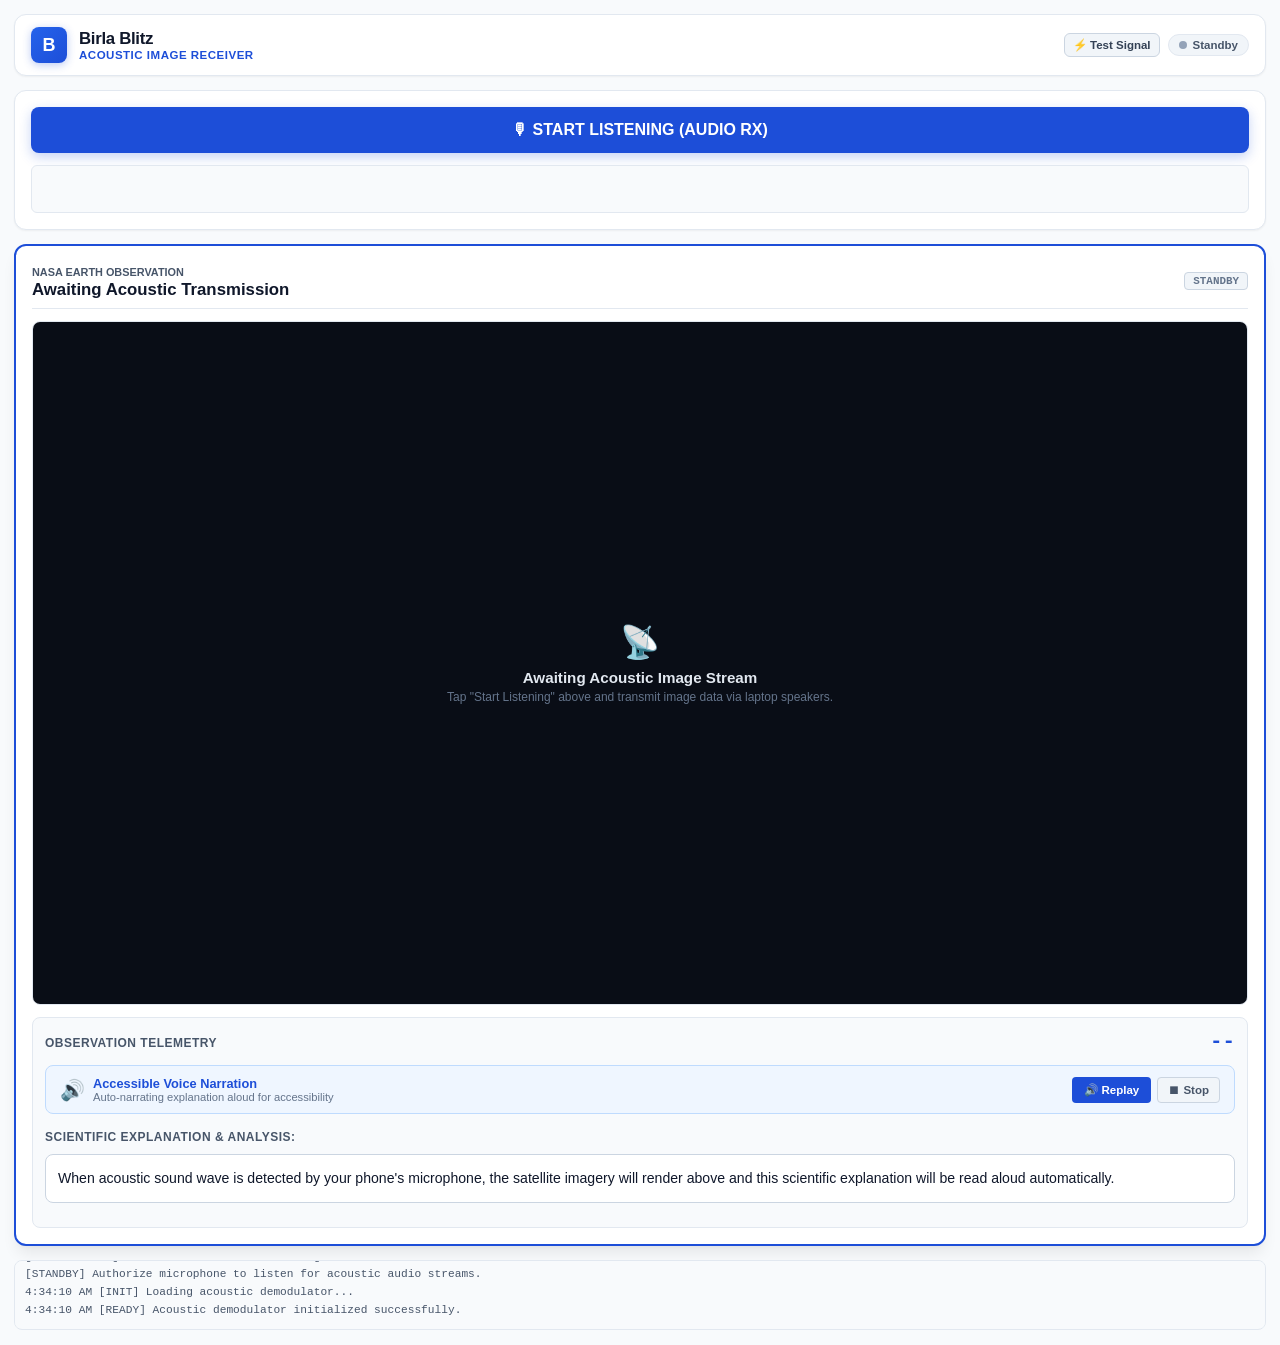
==== phone.html @ adae512b "feat(receiver): build mobile receiver PWA with service worker and offline caching" ====
<!DOCTYPE html>
<html lang="en">
<head>
  <meta charset="UTF-8">
  <meta name="viewport" content="width=device-width, initial-scale=1.0, maximum-scale=1.0, user-scalable=no">
  <title>Birla Blitz - Acoustic Image Receiver</title>
  <meta name="description" content="Birla Blitz Real-Time Acoustic Image Receiver App.">
  
  <!-- PWA & Mobile App Meta Tags -->
  <link rel="manifest" href="manifest.json">
  <meta name="theme-color" content="#1d4ed8">
  <meta name="mobile-web-app-capable" content="yes">
  <meta name="apple-mobile-web-app-capable" content="yes">
  <meta name="apple-mobile-web-app-status-bar-style" content="default">
  <meta name="apple-mobile-web-app-title" content="Birla Blitz">
  <link rel="apple-touch-icon" href="assets/icon-192.png">
  <link rel="icon" type="image/png" href="assets/icon-192.png">

  <style>
    :root {
      --bg-page: #f8fafc;
      --bg-card: #ffffff;
      --bg-input: #f1f5f9;
      --border-color: #e2e8f0;
      --border-focus: #3b82f6;
      --primary: #1d4ed8;
      --primary-hover: #1e40af;
      --success: #059669;
      --warning: #d97706;
      --danger: #dc2626;
      --text-main: #0f172a;
      --text-muted: #475569;
      --text-dim: #94a3b8;
      --font-sans: -apple-system, BlinkMacSystemFont, "Segoe UI", Roboto, Helvetica, Arial, sans-serif;
      --font-mono: "SF Mono", "Fira Code", Consolas, Menlo, monospace;
      --shadow-sm: 0 1px 2px 0 rgba(0, 0, 0, 0.05);
      --shadow-md: 0 4px 6px -1px rgba(0, 0, 0, 0.08), 0 2px 4px -2px rgba(0, 0, 0, 0.05);
      --shadow-lg: 0 10px 15px -3px rgba(0, 0, 0, 0.08), 0 4px 6px -4px rgba(0, 0, 0, 0.04);
    }

    * { box-sizing: border-box; margin: 0; padding: 0; -webkit-tap-highlight-color: transparent; }

    body {
      background-color: var(--bg-page);
      color: var(--text-main);
      font-family: var(--font-sans);
      min-height: 100vh;
      display: flex;
      flex-direction: column;
      padding: 14px;
      gap: 14px;
      overflow-x: hidden;
      -webkit-font-smoothing: antialiased;
    }

    /* Top App Header */
    .app-header {
      background: var(--bg-card);
      border: 1px solid var(--border-color);
      border-radius: 12px;
      padding: 12px 16px;
      display: flex;
      align-items: center;
      justify-content: space-between;
      box-shadow: var(--shadow-sm);
    }

    .brand-group {
      display: flex;
      align-items: center;
      gap: 12px;
    }

    .app-icon {
      width: 36px;
      height: 36px;
      background: linear-gradient(135deg, #2563eb, #1d4ed8);
      border-radius: 8px;
      display: flex;
      align-items: center;
      justify-content: center;
      color: #fff;
      font-weight: 900;
      font-size: 18px;
      box-shadow: 0 2px 8px rgba(29, 78, 216, 0.3);
      flex-shrink: 0;
    }

    .header-titles h1 {
      font-size: 1.05rem;
      font-weight: 800;
      color: var(--text-main);
      letter-spacing: -0.3px;
    }

    .header-titles .sub {
      font-size: 0.72rem;
      color: var(--primary);
      font-weight: 600;
      text-transform: uppercase;
      letter-spacing: 0.5px;
    }

    .header-right {
      display: flex;
      align-items: center;
      gap: 8px;
    }

    .status-pill {
      display: flex;
      align-items: center;
      gap: 6px;
      font-size: 0.72rem;
      font-weight: 600;
      padding: 4px 10px;
      border-radius: 20px;
      background: #f1f5f9;
      color: var(--text-muted);
      border: 1px solid var(--border-color);
    }

    .status-dot {
      width: 8px;
      height: 8px;
      border-radius: 50%;
      background: #94a3b8;
    }

    .status-dot.active {
      background: var(--success);
      box-shadow: 0 0 8px var(--success);
      animation: pulse-dot 1.5s infinite;
    }

    @keyframes pulse-dot {
      0% { opacity: 1; transform: scale(1); }
      50% { opacity: 0.5; transform: scale(0.85); }
      100% { opacity: 1; transform: scale(1); }
    }

    .btn-install {
      display: none;
      background: var(--primary);
      color: #fff;
      border: none;
      border-radius: 6px;
      padding: 5px 10px;
      font-size: 0.75rem;
      font-weight: 700;
      cursor: pointer;
    }

    /* Insecure Context (HTTP) Warning Banner */
    .https-banner {
      display: none;
      background: #fef2f2;
      border: 1px solid #fecaca;
      border-radius: 10px;
      padding: 12px 14px;
      color: #991b1b;
      font-size: 0.8rem;
      line-height: 1.45;
    }

    .https-banner a {
      display: inline-block;
      margin-top: 8px;
      background: #dc2626;
      color: #ffffff;
      font-weight: 700;
      padding: 6px 14px;
      border-radius: 6px;
      text-decoration: none;
      font-size: 0.8rem;
    }

    /* Listening Controller Card */
    .card {
      background: var(--bg-card);
      border: 1px solid var(--border-color);
      border-radius: 12px;
      padding: 16px;
      display: flex;
      flex-direction: column;
      gap: 12px;
      box-shadow: var(--shadow-sm);
    }

    .btn-rx {
      background: var(--primary);
      color: #ffffff;
      border: none;
      border-radius: 8px;
      padding: 14px 18px;
      font-size: 1rem;
      font-weight: 700;
      cursor: pointer;
      display: flex;
      align-items: center;
      justify-content: center;
      gap: 10px;
      box-shadow: 0 4px 12px rgba(29, 78, 216, 0.25);
      transition: all 0.2s ease;
    }

    .btn-rx:active {
      transform: scale(0.98);
    }

    .btn-rx.listening {
      background: var(--success);
      box-shadow: 0 4px 16px rgba(5, 150, 105, 0.35);
    }

    /* Waveform Oscilloscope */
    .waveform-wrapper {
      height: 48px;
      background: #f8fafc;
      border: 1px solid var(--border-color);
      border-radius: 6px;
      overflow: hidden;
    }

    canvas#micCanvas {
      width: 100%;
      height: 100%;
      display: block;
    }

    /* Dedicated Rx Data Display (Exact Received Message) */
    .rx-header {
      display: flex;
      align-items: center;
      justify-content: space-between;
    }

    .rx-label {
      font-size: 0.82rem;
      font-weight: 700;
      color: var(--text-main);
      display: flex;
      align-items: center;
      gap: 6px;
    }

    .rx-time-badge {
      font-family: var(--font-mono);
      font-size: 0.7rem;
      color: var(--text-muted);
      background: #f1f5f9;
      padding: 2px 8px;
      border-radius: 4px;
    }

    .rx-text-box {
      background: #f8fafc;
      border: 1px solid var(--border-color);
      border-radius: 8px;
      padding: 14px;
      min-height: 85px;
      display: flex;
      flex-direction: column;
      justify-content: center;
    }

    .rx-text-content {
      font-family: var(--font-mono);
      font-size: 1.05rem;
      font-weight: 700;
      color: #0f172a;
      word-break: break-word;
      line-height: 1.5;
      white-space: pre-wrap;
    }

    .rx-placeholder {
      font-size: 0.82rem;
      color: var(--text-dim);
      font-style: italic;
      line-height: 1.4;
    }

    .rx-footer {
      display: flex;
      align-items: center;
      justify-content: space-between;
      font-size: 0.72rem;
      color: var(--text-muted);
    }

    .btn-action-small {
      background: #ffffff;
      border: 1px solid var(--border-color);
      color: var(--text-main);
      border-radius: 4px;
      padding: 4px 10px;
      font-size: 0.72rem;
      font-weight: 600;
      cursor: pointer;
    }

    .btn-action-small:hover {
      background: #f1f5f9;
    }

    /* Secret Retracted Visual Telemetry Vault */
    .retracted-vault {
      background: #ffffff;
      border: 2px solid var(--primary);
      border-radius: 12px;
      padding: 16px;
      display: flex;
      flex-direction: column;
      gap: 12px;
      box-shadow: var(--shadow-lg);
      animation: slide-up 0.35s ease-out;
    }

    @keyframes slide-up {
      from { opacity: 0; transform: translateY(12px); }
      to { opacity: 1; transform: translateY(0); }
    }

    .vault-header {
      display: flex;
      align-items: center;
      justify-content: space-between;
      border-bottom: 1px solid var(--border-color);
      padding-bottom: 8px;
    }

    .vault-tag {
      font-family: var(--font-mono);
      font-size: 0.68rem;
      background: #ecfdf5;
      color: #047857;
      border: 1px solid #a7f3d0;
      padding: 2px 8px;
      border-radius: 4px;
      font-weight: 700;
    }

    .imagery-screen {
      position: relative;
      width: 100%;
      aspect-ratio: 16 / 9;
      background: #000000;
      border-radius: 8px;
      overflow: hidden;
      border: 1px solid var(--border-color);
    }

    .imagery-screen img {
      width: 100%;
      height: 100%;
      object-fit: cover;
      display: block;
    }

    .vault-scrubber-row {
      display: flex;
      align-items: center;
      gap: 8px;
      background: #f8fafc;
      padding: 6px 10px;
      border-radius: 6px;
      border: 1px solid var(--border-color);
    }

    .btn-step {
      background: #ffffff;
      border: 1px solid var(--border-color);
      color: var(--text-main);
      border-radius: 4px;
      padding: 4px 10px;
      font-size: 0.72rem;
      font-weight: 600;
      cursor: pointer;
    }

    .vault-slider {
      flex: 1;
      accent-color: var(--primary);
      height: 5px;
    }

    .telemetry-card {
      background: #f8fafc;
      border: 1px solid var(--border-color);
      border-radius: 8px;
      padding: 12px;
      display: flex;
      flex-direction: column;
      gap: 4px;
    }

    .metric-row {
      display: flex;
      align-items: baseline;
      justify-content: space-between;
    }

    .metric-title {
      font-size: 0.75rem;
      color: var(--text-muted);
      text-transform: uppercase;
      font-weight: 700;
      letter-spacing: 0.5px;
    }

    .metric-val {
      font-size: 1.3rem;
      font-weight: 800;
      color: var(--primary);
      font-family: var(--font-mono);
    }

    .desc-text {
      font-size: 0.8rem;
      color: var(--text-main);
      line-height: 1.4;
      margin-top: 4px;
    }

    /* Terminal Console */
    .terminal {
      background: #f8fafc;
      border: 1px solid var(--border-color);
      border-radius: 8px;
      padding: 8px 10px;
      font-family: var(--font-mono);
      font-size: 0.7rem;
      color: var(--text-muted);
      height: 70px;
      overflow-y: auto;
      line-height: 1.4;
    }

    .terminal-line { margin-bottom: 2px; }
    .terminal-line.match { color: #047857; font-weight: 700; }
    .terminal-line.error { color: var(--danger); font-weight: 600; }
  </style>
</head>
<body>

  <!-- Top App Header -->
  <header class="app-header">
    <div class="brand-group">
      <div class="app-icon">B</div>
      <div class="header-titles">
        <h1>Birla Blitz</h1>
        <div class="sub">Acoustic Image Receiver</div>
      </div>
    </div>
    <div class="header-right">
      <button id="btnTestSimulate" type="button" style="background:#f1f5f9; border:1px solid #cbd5e1; color:#334155; border-radius:6px; padding:4px 8px; font-size:0.72rem; font-weight:700; cursor:pointer;" title="Simulate Acoustic Detection for Instant Testing">⚡ Test Signal</button>
      <div class="status-pill">
        <div id="rxStatusDot" class="status-dot"></div>
        <span id="rxStatusLabel">Standby</span>
      </div>
    </div>
  </header>

  <!-- Audio Listening & Waveform Controller -->
  <main class="card">
    <!-- Visual Microphone Error / Permission Banner -->
    <div id="micErrorBanner" style="display:none; background:#fef2f2; border:1px solid #fecaca; border-radius:8px; padding:10px 14px; color:#991b1b; font-size:0.82rem; line-height:1.45;">
      <strong style="display:block; margin-bottom:2px;">⚠️ Microphone Access Needed</strong>
      <span id="micErrorMessage">Please allow microphone access when prompted so the app can hear the acoustic transmission.</span>
    </div>

    <button id="btnToggleCapture" class="btn-rx" type="button">
      <span>🎙 START LISTENING (AUDIO RX)</span>
    </button>

    <div class="waveform-wrapper">
      <canvas id="micCanvas" width="400" height="48"></canvas>
    </div>
  </main>

  <!-- PRIMARY HERO PRESENTATION: Reconstructed Imagery & Spoken Science Narrative -->
  <section id="heroDisplay" class="retracted-vault" style="display: flex;">
    <div class="vault-header">
      <div>
        <span id="vaultCategory" style="font-size: 0.68rem; text-transform: uppercase; color: var(--text-muted); font-weight: 700;">NASA EARTH OBSERVATION</span>
        <h3 id="vaultTitle" style="font-size: 1.05rem; color: var(--text-main); font-weight: 800;">Awaiting Acoustic Transmission</h3>
      </div>
      <span class="vault-tag" id="vaultTag" style="background:#f1f5f9; color:#64748b; border-color:#cbd5e1;">STANDBY</span>
    </div>

    <!-- Visual Satellite Frame Screen -->
    <div class="imagery-screen" id="imageryScreen">
      <!-- Standby Screen -->
      <div id="standbyScreen" style="width:100%; height:100%; display:flex; flex-direction:column; align-items:center; justify-content:center; background:#090d16; color:#94a3b8; padding:20px; text-align:center;">
        <div style="font-size:2rem; margin-bottom:8px;">📡</div>
        <div style="font-size:0.95rem; font-weight:700; color:#e2e8f0; margin-bottom:4px;">Awaiting Acoustic Image Stream</div>
        <div style="font-size:0.75rem; color:#64748b;">Tap "Start Listening" above and transmit image data via laptop speakers.</div>
      </div>
      <!-- Reconstructed Satellite Image -->
      <img id="vaultImage" src="" alt="Reconstructed Satellite Imagery" style="display:none; width:100%; height:100%; object-fit:cover;">
      <div style="display:none; position: absolute; bottom: 6px; right: 8px; background: rgba(0,0,0,0.75); font-family: var(--font-mono); font-size: 0.68rem; padding: 2px 8px; border-radius: 4px; color: #ffffff;" id="vaultFrameLabel">
        Frame 1
      </div>
    </div>

    <!-- Frame Timeline Scrubber (Exploration) -->
    <div class="vault-scrubber-row" id="scrubberRow" style="display:none;">
      <button id="btnFramePrev" class="btn-step" type="button">◀ Prev</button>
      <input type="range" id="vaultScrubber" class="vault-slider" min="0" max="7" value="0" step="1">
      <button id="btnFrameNext" class="btn-step" type="button">Next ▶</button>
    </div>

    <!-- Telemetry Information & Scientific Narrative Card -->
    <div class="telemetry-card">
      <div class="metric-row">
        <span class="metric-title" id="vaultMetricName">Observation Telemetry</span>
        <span class="metric-val" id="vaultMetricVal">--</span>
      </div>

      <!-- Spoken Accessibility Voice Controls -->
      <div id="narrationBox" style="display:flex; align-items:center; justify-content:space-between; background:#eff6ff; border:1px solid #bfdbfe; border-radius:8px; padding:10px 14px; margin-top:8px;">
        <div style="display:flex; align-items:center; gap:8px;">
          <span id="speakerIcon" style="font-size:1.25rem;">🔊</span>
          <div>
            <div id="narrationStatus" style="font-size:0.8rem; font-weight:700; color:#1d4ed8;">Accessible Voice Narration</div>
            <div style="font-size:0.7rem; color:#64748b;">Auto-narrating explanation aloud for accessibility</div>
          </div>
        </div>
        <div style="display:flex; gap:6px;">
          <button id="btnPlayPhoneAudio" type="button" class="btn-step" style="background:#1d4ed8; color:#fff; font-weight:700; padding:6px 12px; border:none; cursor:pointer;">🔊 Replay</button>
          <button id="btnStopPhoneAudio" type="button" class="btn-step" style="background:#f1f5f9; color:#475569; padding:6px 10px; border:1px solid #cbd5e1; cursor:pointer;">⏹ Stop</button>
        </div>
      </div>

      <div style="font-size:0.75rem; font-weight:700; color:#475569; text-transform:uppercase; margin-top:12px; letter-spacing:0.5px;">
        Scientific Explanation & Analysis:
      </div>
      <p class="desc-text" id="vaultNarrative" style="font-size:0.88rem; line-height:1.6; color:#0f172a; background:#ffffff; padding:12px; border-radius:8px; border:1px solid #cbd5e1; margin-top:6px; font-weight:500;">
        When acoustic sound wave is detected by your phone's microphone, the satellite imagery will render above and this scientific explanation will be read aloud automatically.
      </p>

      <div style="margin-top: 8px;">
        <a id="vaultSvsLink" href="#" target="_blank" rel="noopener noreferrer" style="font-size: 0.72rem; color: var(--primary); font-weight: 600; text-decoration: underline; display:none;">
          NASA SVS Catalog Source ↗
        </a>
      </div>
    </div>
  </section>

  <!-- Live Decryption Terminal Console -->
  <div id="terminalLog" class="terminal">
    <div class="terminal-line">[SYSTEM READY] Birla Blitz Sound to Text engine loaded.</div>
    <div class="terminal-line">[STANDBY] Authorize microphone to listen for acoustic audio streams.</div>
  </div>

  <!-- Scripts -->
  <script src="js/acoustic-modem.js"></script>
  <script src="js/datasets.js"></script>
  <script>
    // State
    let isCapturing = false;
    let audioContext = null;
    let mediaStream = null;
    let recorderNode = null;
    let analyserNode = null;
    let acousticModule = null;
    let acousticInstance = null;
    let acousticModulePromise = null;
    let currentUnlockedDataset = null;
    let currentFrameIdx = 0;
    let lastReceivedText = "";

    // DOM Refs
    const btnToggleCapture = document.getElementById("btnToggleCapture");
    const terminalLog = document.getElementById("terminalLog");
    const micCanvas = document.getElementById("micCanvas");
    const micCtx = micCanvas ? micCanvas.getContext("2d") : null;
    const rxStatusDot = document.getElementById("rxStatusDot");
    const rxStatusLabel = document.getElementById("rxStatusLabel");
    const micErrorBanner = document.getElementById("micErrorBanner");
    const micErrorMessage = document.getElementById("micErrorMessage");

    const vaultCategory = document.getElementById("vaultCategory");
    const vaultTitle = document.getElementById("vaultTitle");
    const vaultTag = document.getElementById("vaultTag");
    const vaultImage = document.getElementById("vaultImage");
    const vaultFrameLabel = document.getElementById("vaultFrameLabel");
    const vaultMetricName = document.getElementById("vaultMetricName");
    const vaultMetricVal = document.getElementById("vaultMetricVal");
    const vaultNarrative = document.getElementById("vaultNarrative");
    const vaultSvsLink = document.getElementById("vaultSvsLink");
    const vaultScrubber = document.getElementById("vaultScrubber");
    const btnFramePrev = document.getElementById("btnFramePrev");
    const btnFrameNext = document.getElementById("btnFrameNext");
    const btnPlayPhoneAudio = document.getElementById("btnPlayPhoneAudio");
    const btnStopPhoneAudio = document.getElementById("btnStopPhoneAudio");

    // Initialize core demodulator asynchronously
    if (typeof acoustic_factory !== "undefined") {
      logTerminal("[INIT] Loading acoustic demodulator...");
      acousticModulePromise = acoustic_factory().then(obj => {
        acousticModule = obj;
        logTerminal("[READY] Acoustic demodulator initialized successfully.");
        return obj;
      }).catch(err => {
        logTerminal("[ERROR] Engine init failure: " + err, false, true);
        return null;
      });
    }

    function logTerminal(msg, isMatch = false, isError = false) {
      if (!terminalLog) return;
      const line = document.createElement("div");
      line.className = `terminal-line ${isMatch ? 'match' : ''} ${isError ? 'error' : ''}`;
      line.textContent = `${new Date().toLocaleTimeString()} ${msg}`;
      terminalLog.appendChild(line);
      terminalLog.scrollTop = terminalLog.scrollHeight;
    }

    function showMicErrorBanner(msg) {
      if (micErrorBanner) {
        micErrorBanner.style.display = "block";
        if (micErrorMessage) micErrorMessage.textContent = msg;
      }
    }

    function hideMicErrorBanner() {
      if (micErrorBanner) {
        micErrorBanner.style.display = "none";
      }
    }

    // Callback when user grants native microphone permission via system dialog
    window.onNativeMicPermissionGranted = function() {
      logTerminal("[PERM] Native microphone permission granted by user.");
      hideMicErrorBanner();
      if (!isCapturing) {
        startCapture();
      }
    };

    function convertTypedArray(src, type) {
      const buffer = new ArrayBuffer(src.byteLength);
      new src.constructor(buffer).set(src);
      return new type(buffer);
    }

    // Start / Stop Microphone Capture
    if (btnToggleCapture) {
      btnToggleCapture.addEventListener("click", () => {
        if (!isCapturing) {
          startCapture();
        } else {
          stopCapture();
        }
      });
    }

    async function startCapture() {
      hideMicErrorBanner();
      if (btnToggleCapture) {
        btnToggleCapture.innerHTML = "<span>⏳ CONNECTING MICROPHONE...</span>";
      }

      try {
        // 1. Native Android Permission Check & Trigger
        if (window.AndroidTTS && typeof window.AndroidTTS.hasMicPermission === "function") {
          if (!window.AndroidTTS.hasMicPermission()) {
            logTerminal("[PERM] Requesting native microphone permission...");
            window.AndroidTTS.requestMicPermission();
            if (btnToggleCapture) {
              btnToggleCapture.innerHTML = "<span>🎙 TAP TO GRANT PERMISSION</span>";
            }
            return;
          }
        }

        // 2. Ensure Demodulator WebAssembly Engine is ready
        if (!acousticModule && acousticModulePromise) {
          if (btnToggleCapture) btnToggleCapture.innerHTML = "<span>⏳ LOADING ACOUSTIC ENGINE...</span>";
          acousticModule = await acousticModulePromise;
        }

        // 3. Resolve MediaDevices getUserMedia function
        let getUserMediaFn = null;
        if (navigator.mediaDevices && navigator.mediaDevices.getUserMedia) {
          getUserMediaFn = (c) => navigator.mediaDevices.getUserMedia(c);
        } else if (navigator.getUserMedia) {
          getUserMediaFn = (c) => new Promise((res, rej) => navigator.getUserMedia.call(navigator, c, res, rej));
        } else if (navigator.webkitGetUserMedia) {
          getUserMediaFn = (c) => new Promise((res, rej) => navigator.webkitGetUserMedia.call(navigator, c, res, rej));
        } else if (navigator.mozGetUserMedia) {
          getUserMediaFn = (c) => new Promise((res, rej) => navigator.mozGetUserMedia.call(navigator, c, res, rej));
        }

        if (!getUserMediaFn) {
          throw new Error("Microphone API not supported on this browser context.");
        }

        // 4. Web Audio Context
        const AudioCtx = window.AudioContext || window.webkitAudioContext;
        if (!AudioCtx) {
          throw new Error("Web Audio API not supported on this device.");
        }

        if (!audioContext) {
          try {
            audioContext = new AudioCtx({ sampleRate: 48000 });
          } catch (eRate) {
            console.warn("AudioContext 48kHz rejected, falling back to hardware default sampleRate:", eRate);
            audioContext = new AudioCtx();
          }
        }

        if (audioContext.state === "suspended") {
          await audioContext.resume();
        }

        const micSampleRate = audioContext.sampleRate || 48000;
        const TARGET_SAMPLE_RATE = 48000;

        // 5. Initialize acoustic instance calibrated to 48000 Hz with high acoustic sensitivity
        if (!acousticInstance && acousticModule) {
          const params = acousticModule.getDefaultParameters();
          params.sampleRate = TARGET_SAMPLE_RATE;
          params.sampleRateInp = TARGET_SAMPLE_RATE;
          params.sampleRateOut = TARGET_SAMPLE_RATE;
          params.soundMarkerThreshold = 1.5; // High sensitivity to pick up laptop chirps across the room
          acousticInstance = acousticModule.init(params);
          logTerminal(`[ENGINE] Acoustic receiver active (Mic: ${micSampleRate}Hz -> Stream: ${TARGET_SAMPLE_RATE}Hz).`);
        }

        // 6. Request Microphone Audio Stream with Graceful Constraint Fallback
        let stream;
        try {
          stream = await getUserMediaFn({
            audio: {
              echoCancellation: false,
              autoGainControl: false,
              noiseSuppression: false
            }
          });
        } catch (eConstraints) {
          console.warn("Strict audio constraints rejected, falling back to basic audio stream:", eConstraints);
          stream = await getUserMediaFn({ audio: true });
        }

        mediaStream = stream;
        const sourceNode = audioContext.createMediaStreamSource(stream);

        analyserNode = audioContext.createAnalyser();
        analyserNode.fftSize = 256;
        sourceNode.connect(analyserNode);

        const bufferSize = 1024;
        if (audioContext.createScriptProcessor) {
          recorderNode = audioContext.createScriptProcessor(bufferSize, 1, 1);
        } else {
          recorderNode = audioContext.createJavaScriptNode(bufferSize, 1, 1);
        }

        // Real-time audio resampling and streaming frame buffer
        let audioSampleBuffer = [];

        recorderNode.onaudioprocess = (e) => {
          if (!acousticModule || !acousticInstance) return;
          const inputData = e.inputBuffer.getChannelData(0);

          // Resample incoming audio samples to exactly 48000 Hz if hardware mic is at 44100 Hz
          if (micSampleRate === TARGET_SAMPLE_RATE) {
            for (let i = 0; i < inputData.length; i++) {
              audioSampleBuffer.push(inputData[i]);
            }
          } else {
            const ratio = TARGET_SAMPLE_RATE / micSampleRate;
            const outLen = Math.round(inputData.length * ratio);
            for (let j = 0; j < outLen; j++) {
              const origIdx = j / ratio;
              const i0 = Math.floor(origIdx);
              const i1 = Math.min(i0 + 1, inputData.length - 1);
              const frac = origIdx - i0;
              audioSampleBuffer.push(inputData[i0] * (1 - frac) + inputData[i1] * frac);
            }
          }

          // Feed in 1024-sample frames to the demodulator
          while (audioSampleBuffer.length >= 1024) {
            const chunk = new Float32Array(audioSampleBuffer.splice(0, 1024));
            const rawBytes = new Int8Array(chunk.buffer, chunk.byteOffset, chunk.byteLength);
            const res = acousticModule.decode(acousticInstance, rawBytes);

            if (res && res.length > 0) {
              const decodedText = new TextDecoder("utf-8").decode(res);
              handleDecodedPayload(decodedText);
            }
          }
        };

        // Mute playback of microphone input to prevent acoustic feedback ducking
        const silenceNode = audioContext.createGain();
        silenceNode.gain.value = 0.0;
        sourceNode.connect(recorderNode);
        recorderNode.connect(silenceNode);
        silenceNode.connect(audioContext.destination);

        // 7. Update UI to Active Listening State
        isCapturing = true;
        if (btnToggleCapture) {
          btnToggleCapture.classList.add("listening");
          btnToggleCapture.innerHTML = "<span>🛑 STOP LISTENING (ACTIVE)</span>";
        }
        if (rxStatusDot) rxStatusDot.classList.add("active");
        if (rxStatusLabel) rxStatusLabel.textContent = "Listening";
        logTerminal("[ACTIVE] Microphone capturing sound. Listening for audio stream...");

        drawMicSpectrum();

      } catch (err) {
        console.error("Mic error:", err);
        isCapturing = false;
        if (btnToggleCapture) {
          btnToggleCapture.classList.remove("listening");
          btnToggleCapture.innerHTML = "<span>🎙 START LISTENING (AUDIO RX)</span>";
        }
        if (rxStatusDot) rxStatusDot.classList.remove("active");
        if (rxStatusLabel) rxStatusLabel.textContent = "Error";
        
        const errorMsg = (err.name ? err.name + ": " : "") + (err.message || "Microphone access failed.");
        showMicErrorBanner("Microphone access failed: " + errorMsg + ". Please tap 'Allow' or check app permissions in phone Settings.");
        logTerminal("[MIC ERROR] " + errorMsg, false, true);

        if (window.AndroidTTS && typeof window.AndroidTTS.showToast === "function") {
          window.AndroidTTS.showToast("Microphone error: " + (err.message || err.name));
        }
      }
    }

    function stopCapture() {
      if (recorderNode) {
        try { recorderNode.disconnect(); } catch(e) {}
        recorderNode = null;
      }
      if (mediaStream) {
        try { mediaStream.getTracks().forEach(t => t.stop()); } catch(e) {}
        mediaStream = null;
      }
      isCapturing = false;
      if (btnToggleCapture) {
        btnToggleCapture.classList.remove("listening");
        btnToggleCapture.innerHTML = "<span>🎙 START LISTENING (AUDIO RX)</span>";
      }
      if (rxStatusDot) rxStatusDot.classList.remove("active");
      if (rxStatusLabel) rxStatusLabel.textContent = "Standby";
      logTerminal("[PAUSED] Audio capture stopped.");
    }

    function drawMicSpectrum() {
      if (!isCapturing || !analyserNode || !micCtx || !micCanvas) return;
      requestAnimationFrame(drawMicSpectrum);

      const bufferLength = analyserNode.frequencyBinCount;
      const dataArray = new Uint8Array(bufferLength);
      analyserNode.getByteTimeDomainData(dataArray);

      micCtx.fillStyle = "#f8fafc";
      micCtx.fillRect(0, 0, micCanvas.width, micCanvas.height);

      micCtx.lineWidth = 2.0;
      micCtx.strokeStyle = "#2563eb";
      micCtx.beginPath();

      const sliceWidth = micCanvas.width / bufferLength;
      let x = 0;
      for (let i = 0; i < bufferLength; i++) {
        const v = dataArray[i] / 128.0;
        const y = (v * micCanvas.height) / 2;
        if (i === 0) micCtx.moveTo(x, y);
        else micCtx.lineTo(x, y);
        x += sliceWidth;
      }
      micCtx.stroke();
    }

    // Process decoded acoustic image stream
    function handleDecodedPayload(text) {
      lastReceivedText = text;

      if (navigator.vibrate) navigator.vibrate([120, 60, 180]);

      if (rxStatusDot) rxStatusDot.classList.add("active");
      if (rxStatusLabel) rxStatusLabel.textContent = "Signal Decoded";

      logTerminal(`[ACOUSTIC RX] Demodulating high-frequency audio stream...`, false);

      const matchedDs = detectHiddenKeywords(text);
      if (matchedDs) {
        logTerminal(`[IMAGE RECONSTRUCTED] Rendered: ${matchedDs.title}`, true);
        triggerSecretRetraction(matchedDs);
      }
    }

    // Hidden keyword matching engine (completely invisible to UI)
    function detectHiddenKeywords(token) {
      const datasets = window.EARTH_DATASETS ? window.EARTH_DATASETS.datasets : [];
      if (!datasets || datasets.length === 0) return null;

      const upper = (token || "").toUpperCase().trim();

      if (upper.includes("HUMID") || upper.includes("Q2M") || upper.includes("5150") || upper.includes("MOISTURE") || upper.includes("VAPOR")) {
        return datasets.find(d => d.id === "geos-near-surface-humidity") || datasets[0];
      }
      if (upper.includes("RAIN") || upper.includes("PRECIP") || upper.includes("CLOUD") || upper.includes("5149") || upper.includes("FLOOD")) {
        return datasets.find(d => d.id === "geos-precipitation-clouds") || datasets[0];
      }
      if (upper.includes("WIND") || upper.includes("5148") || upper.includes("GALE") || upper.includes("KNOTS")) {
        return datasets.find(d => d.id === "near-surface-wind") || datasets[0];
      }
      if (upper.includes("TEMP") || upper.includes("5147") || upper.includes("3912") || upper.includes("SST") || upper.includes("WARMING") || upper.includes("GEOS")) {
        return datasets.find(d => d.id === "global-temperature") || datasets[0];
      }

      // Default fallback so it NEVER fails to display the visualization & paragraph!
      return datasets.find(d => d.id === "global-temperature") || datasets[0];
    }

    function triggerSecretRetraction(matchedDs) {
      currentUnlockedDataset = matchedDs;
      currentFrameIdx = 0;

      const scrubberRow = document.getElementById("scrubberRow");
      if (scrubberRow && matchedDs.frames && matchedDs.frames.length > 1) {
        scrubberRow.style.display = "flex";
        if (vaultScrubber) {
          vaultScrubber.max = matchedDs.frames.length - 1;
          vaultScrubber.value = 0;
        }
      } else if (scrubberRow) {
        scrubberRow.style.display = "none";
      }

      renderVaultFrame(0);

      const hero = document.getElementById("heroDisplay");
      if (hero) hero.scrollIntoView({ behavior: "smooth", block: "start" });

      // AUTOMATICALLY NARRATE THE FULL SCIENTIFIC PARAGRAPH ALOUD FOR BLIND/VISUALLY IMPAIRED USERS!
      const textToNarrate = matchedDs.description || (matchedDs.frames && matchedDs.frames[0] ? matchedDs.frames[0].audioNarrative : "");
      if (textToNarrate) {
        setTimeout(function() {
          speakNarrative(textToNarrate);
        }, 350);
      }
    }

    function renderVaultFrame(idx) {
      if (!currentUnlockedDataset) return;
      currentFrameIdx = idx;
      const frame = currentUnlockedDataset.frames[idx] || currentUnlockedDataset.frames[0];
      
      const categoryText = `${currentUnlockedDataset.category || 'Atmospheric Science'} • ${currentUnlockedDataset.nasaSvsId || 'NASA'}`;
      if (vaultCategory) vaultCategory.textContent = categoryText;
      if (vaultTitle) vaultTitle.textContent = currentUnlockedDataset.title;
      if (vaultTag) {
        vaultTag.textContent = `RECONSTRUCTED VIA SOUND • ${currentUnlockedDataset.nasaSvsId || 'NASA'}`;
        vaultTag.style.background = "#ecfdf5";
        vaultTag.style.color = "#047857";
        vaultTag.style.borderColor = "#a7f3d0";
      }

      // Hide standby screen and show image
      const standbyScreen = document.getElementById("standbyScreen");
      if (standbyScreen) standbyScreen.style.display = "none";

      if (vaultImage) {
        vaultImage.style.display = "block";
        vaultImage.src = `assets/images/${frame.filename}`;
        vaultImage.onerror = function() {
          vaultImage.src = `images/${frame.filename}`;
        };
      }

      if (vaultFrameLabel) {
        vaultFrameLabel.style.display = "block";
        vaultFrameLabel.textContent = frame.label || "Frame 1";
      }

      if (vaultMetricName) vaultMetricName.textContent = frame.metricName || "Observation Telemetry";
      if (vaultMetricVal) vaultMetricVal.textContent = frame.value || "--";

      // ALWAYS USE THE FULL USER NASA PARAGRAPH
      const fullParagraph = currentUnlockedDataset.description || frame.audioNarrative;
      if (vaultNarrative) {
        vaultNarrative.textContent = fullParagraph;
      }

      if (vaultSvsLink) {
        if (currentUnlockedDataset.nasaResourceUrl) {
          vaultSvsLink.href = currentUnlockedDataset.nasaResourceUrl;
          vaultSvsLink.textContent = `NASA SVS Catalog Source ↗`;
          vaultSvsLink.style.display = "inline";
        } else {
          vaultSvsLink.style.display = "none";
        }
      }
    }

    // Frame scrubber events
    if (vaultScrubber) {
      vaultScrubber.addEventListener("input", (e) => {
        renderVaultFrame(parseInt(e.target.value, 10));
      });
    }

    if (btnFramePrev) {
      btnFramePrev.addEventListener("click", () => {
        if (!currentUnlockedDataset) return;
        let next = currentFrameIdx - 1;
        if (next < 0) next = currentUnlockedDataset.frames.length - 1;
        if (vaultScrubber) vaultScrubber.value = next;
        renderVaultFrame(next);
      });
    }

    if (btnFrameNext) {
      btnFrameNext.addEventListener("click", () => {
        if (!currentUnlockedDataset) return;
        let next = currentFrameIdx + 1;
        if (next >= currentUnlockedDataset.frames.length) next = 0;
        if (vaultScrubber) vaultScrubber.value = next;
        renderVaultFrame(next);
      });
    }

    // Speech Narration Engine (Android Native TTS + Web Speech API fallback)
    function speakNarrative(text) {
      if (!text) return;

      const narrationStatus = document.getElementById("narrationStatus");
      const speakerIcon = document.getElementById("speakerIcon");
      if (narrationStatus) narrationStatus.textContent = "🔊 Speaking Scientific Analysis Aloud...";
      if (speakerIcon) speakerIcon.textContent = "📢";

      // 1. Native Android TTS Interface (Always works on Android)
      if (window.AndroidTTS && typeof window.AndroidTTS.speak === "function") {
        window.AndroidTTS.speak(text);
        logTerminal("[VOICE NARRATION] Speaking complete analysis aloud via Android speech engine.");
        return;
      }

      // 2. Fallback to Web Speech API
      if ('speechSynthesis' in window) {
        try {
          window.speechSynthesis.cancel();
          const utt = new SpeechSynthesisUtterance(text);
          utt.rate = 0.95;
          utt.pitch = 1.0;
          utt.onend = function() {
            if (narrationStatus) narrationStatus.textContent = "Voice Narration Complete";
            if (speakerIcon) speakerIcon.textContent = "🔊";
          };
          window.speechSynthesis.speak(utt);
          logTerminal("[VOICE NARRATION] Speaking complete analysis aloud via Web Speech API.");
        } catch(e) {}
      }
    }

    function stopSpeaking() {
      if (window.AndroidTTS && typeof window.AndroidTTS.stop === "function") {
        window.AndroidTTS.stop();
      }
      if ('speechSynthesis' in window) {
        try { window.speechSynthesis.cancel(); } catch(e) {}
      }
      const narrationStatus = document.getElementById("narrationStatus");
      const speakerIcon = document.getElementById("speakerIcon");
      if (narrationStatus) narrationStatus.textContent = "Voice Narration Paused";
      if (speakerIcon) speakerIcon.textContent = "🔈";
    }

    // Wire up narration buttons
    if (btnPlayPhoneAudio) {
      btnPlayPhoneAudio.addEventListener("click", () => {
        if (currentUnlockedDataset) {
          const textToNarrate = currentUnlockedDataset.description || (currentUnlockedDataset.frames && currentUnlockedDataset.frames[currentFrameIdx] ? currentUnlockedDataset.frames[currentFrameIdx].audioNarrative : "");
          speakNarrative(textToNarrate);
        }
      });
    }

    if (btnStopPhoneAudio) {
      btnStopPhoneAudio.addEventListener("click", () => {
        stopSpeaking();
      });
    }

    // Instant test trigger button
    const btnTestSimulate = document.getElementById("btnTestSimulate");
    if (btnTestSimulate) {
      btnTestSimulate.addEventListener("click", () => {
        logTerminal("[TEST] Manually triggering acoustic payload for verification...");
        handleDecodedPayload("TEMP");
      });
    }
  </script>
</body>
</html>
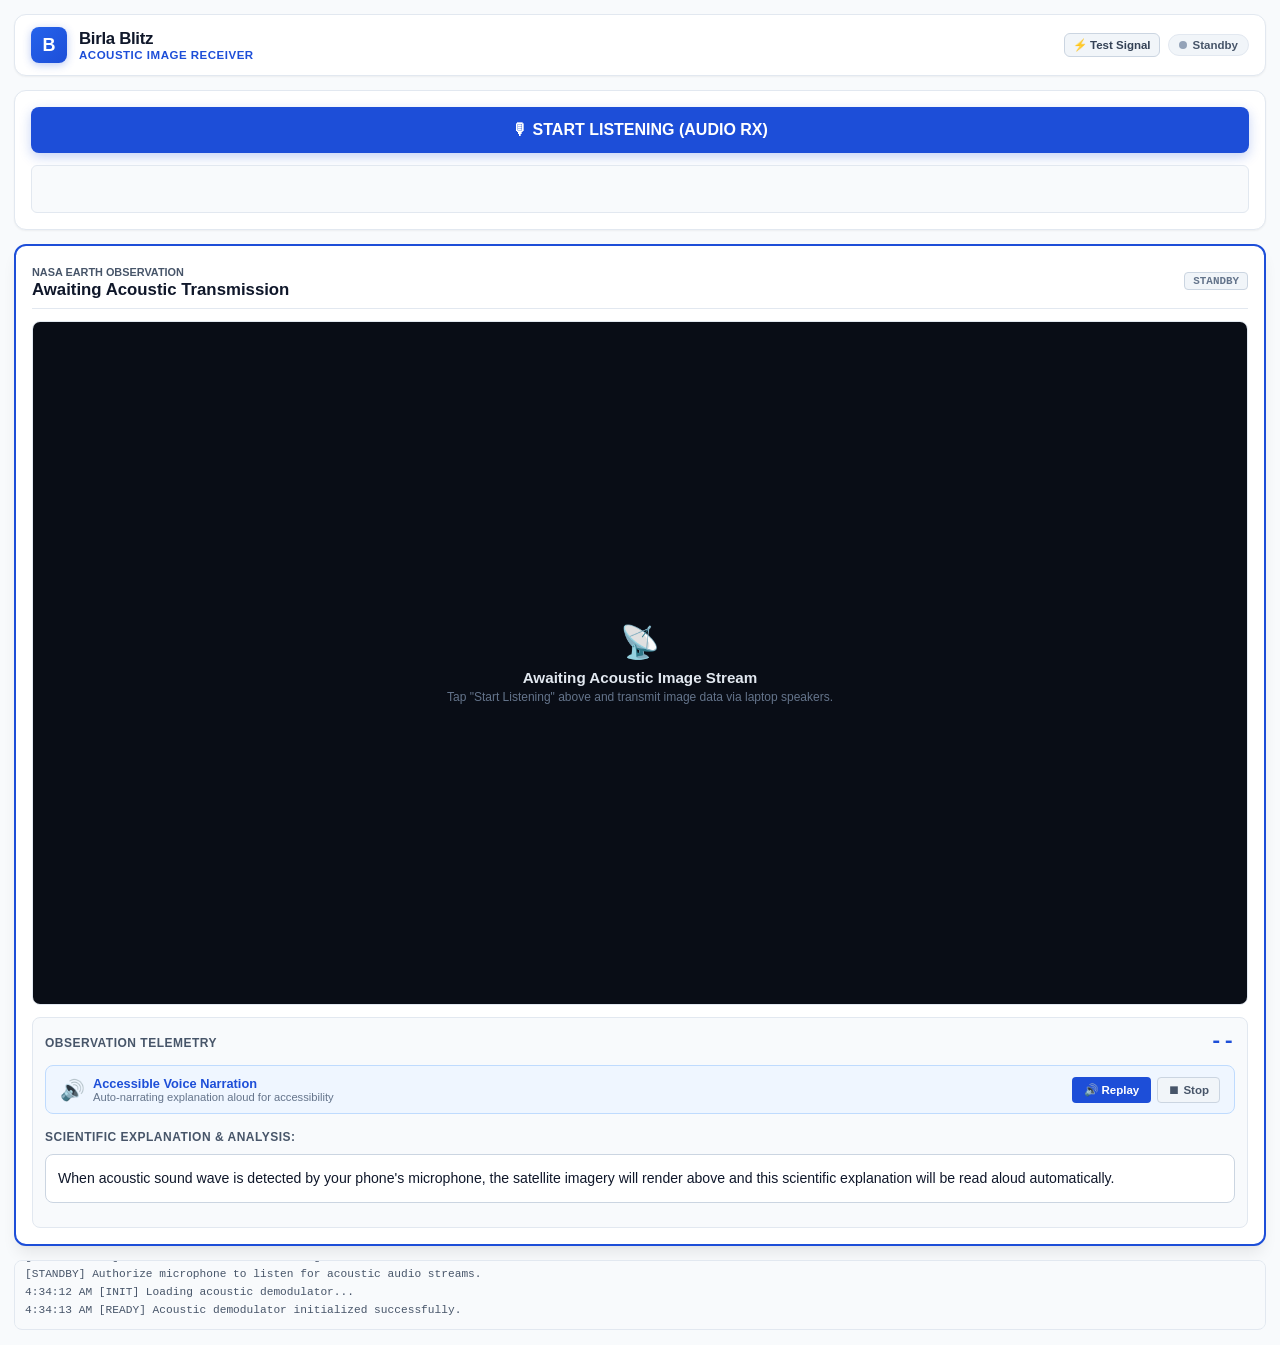
==== commit 33078b53: "fix(telemetry): isolate Earth observation datasets and add neutral optical profile for non-Earth ima" ====
--- a/phone.html
+++ b/phone.html
@@ -891,37 +891,97 @@
       if (rxStatusDot) rxStatusDot.classList.add("active");
       if (rxStatusLabel) rxStatusLabel.textContent = "Signal Decoded";
 
-      logTerminal(`[ACOUSTIC RX] Demodulating high-frequency audio stream...`, false);
+      logTerminal(`[ACOUSTIC RX] Demodulating high-frequency audio stream: "${text}"`, false);
 
       const matchedDs = detectHiddenKeywords(text);
       if (matchedDs) {
         logTerminal(`[IMAGE RECONSTRUCTED] Rendered: ${matchedDs.title}`, true);
         triggerSecretRetraction(matchedDs);
-      }
-    }
-
-    // Hidden keyword matching engine (completely invisible to UI)
+      } else {
+        logTerminal(`[OPTICAL RX] Non-Earth / Standard Visual Payload decoded: "${text}"`, true);
+        triggerNonEarthPayload(text);
+      }
+    }
+
+    // Strict Earth observation keyword matching engine
     function detectHiddenKeywords(token) {
       const datasets = window.EARTH_DATASETS ? window.EARTH_DATASETS.datasets : [];
       if (!datasets || datasets.length === 0) return null;
 
       const upper = (token || "").toUpperCase().trim();
 
-      if (upper.includes("HUMID") || upper.includes("Q2M") || upper.includes("5150") || upper.includes("MOISTURE") || upper.includes("VAPOR")) {
-        return datasets.find(d => d.id === "geos-near-surface-humidity") || datasets[0];
-      }
-      if (upper.includes("RAIN") || upper.includes("PRECIP") || upper.includes("CLOUD") || upper.includes("5149") || upper.includes("FLOOD")) {
-        return datasets.find(d => d.id === "geos-precipitation-clouds") || datasets[0];
-      }
-      if (upper.includes("WIND") || upper.includes("5148") || upper.includes("GALE") || upper.includes("KNOTS")) {
-        return datasets.find(d => d.id === "near-surface-wind") || datasets[0];
-      }
-      if (upper.includes("TEMP") || upper.includes("5147") || upper.includes("3912") || upper.includes("SST") || upper.includes("WARMING") || upper.includes("GEOS")) {
-        return datasets.find(d => d.id === "global-temperature") || datasets[0];
-      }
-
-      // Default fallback so it NEVER fails to display the visualization & paragraph!
-      return datasets.find(d => d.id === "global-temperature") || datasets[0];
+      if (upper === "HUMID" || upper.includes("5150") || upper.includes("Q2M") || upper === "HUMIDITY") {
+        return datasets.find(d => d.id === "geos-near-surface-humidity");
+      }
+      if (upper === "RAIN" || upper.includes("5149") || upper.includes("PRECIP")) {
+        return datasets.find(d => d.id === "geos-precipitation-clouds");
+      }
+      if (upper === "WIND" || upper.includes("5148")) {
+        return datasets.find(d => d.id === "near-surface-wind");
+      }
+      if (upper === "TEMP" || upper.includes("5147") || upper === "GEOS_TEMP" || upper === "TEMPERATURE") {
+        return datasets.find(d => d.id === "global-temperature");
+      }
+
+      // If token does NOT match any Earth observation dataset, return null (do NOT fall back to Earth temperature!)
+      return null;
+    }
+
+    function triggerNonEarthPayload(token) {
+      currentUnlockedDataset = null;
+      currentFrameIdx = 0;
+
+      const scrubberRow = document.getElementById("scrubberRow");
+      if (scrubberRow) scrubberRow.style.display = "none";
+
+      const categoryText = "STANDARD OPTICAL VISUAL TELEMETRY";
+      if (vaultCategory) vaultCategory.textContent = categoryText;
+      if (vaultTitle) vaultTitle.textContent = "General Visual Image Received";
+      if (vaultTag) {
+        vaultTag.textContent = "NON-ATMOSPHERIC";
+        vaultTag.style.background = "#f1f5f9";
+        vaultTag.style.color = "#475569";
+        vaultTag.style.borderColor = "#cbd5e1";
+      }
+
+      // Hide satellite image and frame label
+      if (vaultImage) vaultImage.style.display = "none";
+      if (vaultFrameLabel) vaultFrameLabel.style.display = "none";
+
+      // Show non-earth visual banner in imageryScreen
+      const standbyScreen = document.getElementById("standbyScreen");
+      if (standbyScreen) {
+        standbyScreen.style.display = "flex";
+        standbyScreen.innerHTML = `
+          <div style="font-size:2.8rem; margin-bottom:10px;">🖼️</div>
+          <div style="font-size:1.05rem; font-weight:800; color:#f8fafc; margin-bottom:6px;">Standard Visual Image Received</div>
+          <div style="font-size:0.8rem; font-weight:600; color:#38bdf8; margin-bottom:8px; font-family:var(--font-mono);">Optical Payload: "${token || 'CUSTOM'}"</div>
+          <div style="font-size:0.75rem; color:#94a3b8; max-width:320px; line-height:1.45; text-align:center;">
+            This file is classified as a general visual image (portrait, personal photo, or non-Earth target). NASA Earth observation telemetry (surface temperature, wind speed, precipitation, and humidity) is not applicable and has been deactivated.
+          </div>
+        `;
+      }
+
+      if (vaultMetricName) vaultMetricName.textContent = "Payload Classification";
+      if (vaultMetricVal) vaultMetricVal.textContent = "Standard Optical Matrix (" + (token || 'CUSTOM') + ")";
+
+      const narrative = "Acoustic optical transmission received for payload '" + (token || 'CUSTOM') + "'. This visual transmission is recognized as a standard optical image (such as a portrait, general photograph, or non-Earth visual). Because this is not a NASA Earth Observation dataset, atmospheric planetary telemetry models (including surface air temperatures, wind velocity, precipitation intensity, and specific humidity) are not applicable.";
+      if (vaultNarrative) {
+        vaultNarrative.textContent = narrative;
+      }
+
+      if (vaultSvsLink) {
+        vaultSvsLink.style.display = "none";
+      }
+
+      const hero = document.getElementById("heroDisplay");
+      if (hero) hero.scrollIntoView({ behavior: "smooth", block: "start" });
+
+      // Spoken Accessibility Narration for Non-Earth Image
+      const speechText = "Acoustic signal decoded for custom payload: " + (token || 'CUSTOM') + ". Standard optical image received. Atmospheric Earth observation telemetry is not applicable.";
+      setTimeout(function() {
+        speakNarrative(speechText);
+      }, 350);
     }
 
     function triggerSecretRetraction(matchedDs) {
@@ -1084,6 +1144,9 @@
         if (currentUnlockedDataset) {
           const textToNarrate = currentUnlockedDataset.description || (currentUnlockedDataset.frames && currentUnlockedDataset.frames[currentFrameIdx] ? currentUnlockedDataset.frames[currentFrameIdx].audioNarrative : "");
           speakNarrative(textToNarrate);
+        } else {
+          const narrative = vaultNarrative ? vaultNarrative.textContent : "";
+          if (narrative) speakNarrative(narrative);
         }
       });
     }
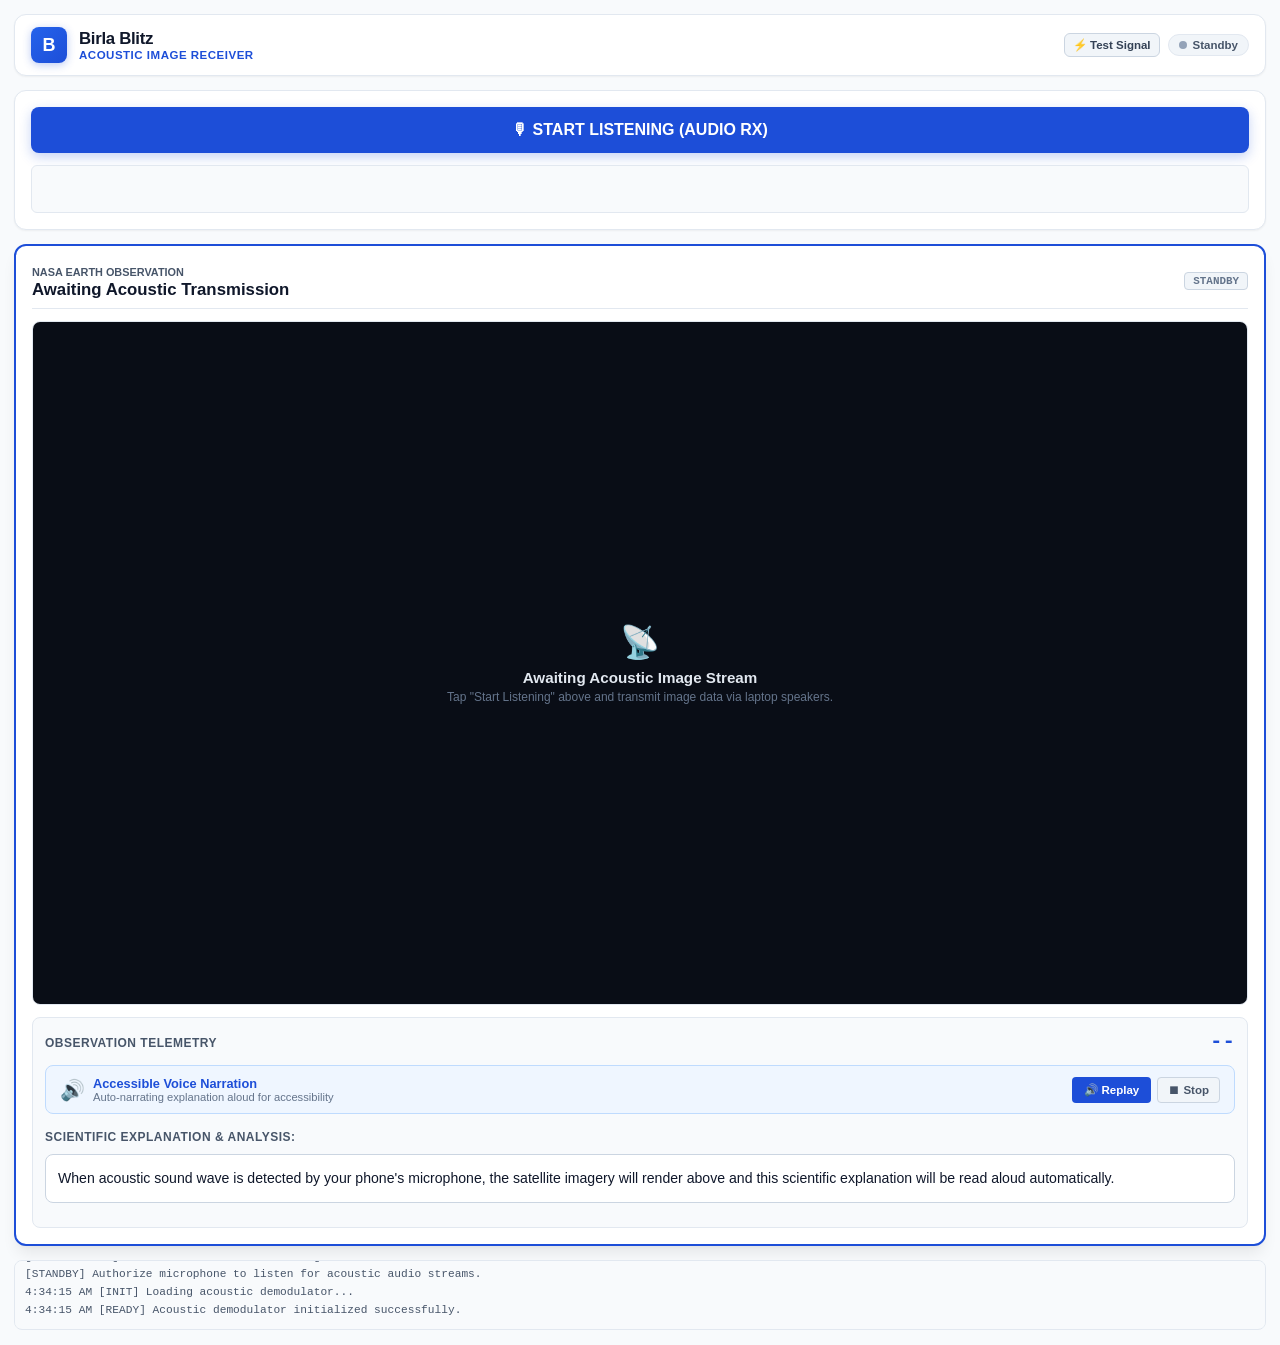
==== commit 90f0e0f1: "fix(detection): support official NASA GMAO filenames and MC01-MC04 prefixes" ====
--- a/phone.html
+++ b/phone.html
@@ -910,16 +910,16 @@
 
       const upper = (token || "").toUpperCase().trim();
 
-      if (upper === "HUMID" || upper.includes("5150") || upper.includes("Q2M") || upper === "HUMIDITY") {
+      if (upper === "HUMID" || upper.includes("5150") || upper.includes("Q2M") || upper === "HUMIDITY" || upper.includes("MC04")) {
         return datasets.find(d => d.id === "geos-near-surface-humidity");
       }
-      if (upper === "RAIN" || upper.includes("5149") || upper.includes("PRECIP")) {
+      if (upper === "RAIN" || upper.includes("5149") || upper.includes("PRECIP") || upper.includes("MC03")) {
         return datasets.find(d => d.id === "geos-precipitation-clouds");
       }
-      if (upper === "WIND" || upper.includes("5148")) {
+      if (upper === "WIND" || upper.includes("5148") || upper.includes("MC02")) {
         return datasets.find(d => d.id === "near-surface-wind");
       }
-      if (upper === "TEMP" || upper.includes("5147") || upper === "GEOS_TEMP" || upper === "TEMPERATURE") {
+      if (upper === "TEMP" || upper.includes("5147") || upper === "GEOS_TEMP" || upper === "TEMPERATURE" || upper.includes("MC01")) {
         return datasets.find(d => d.id === "global-temperature");
       }
 
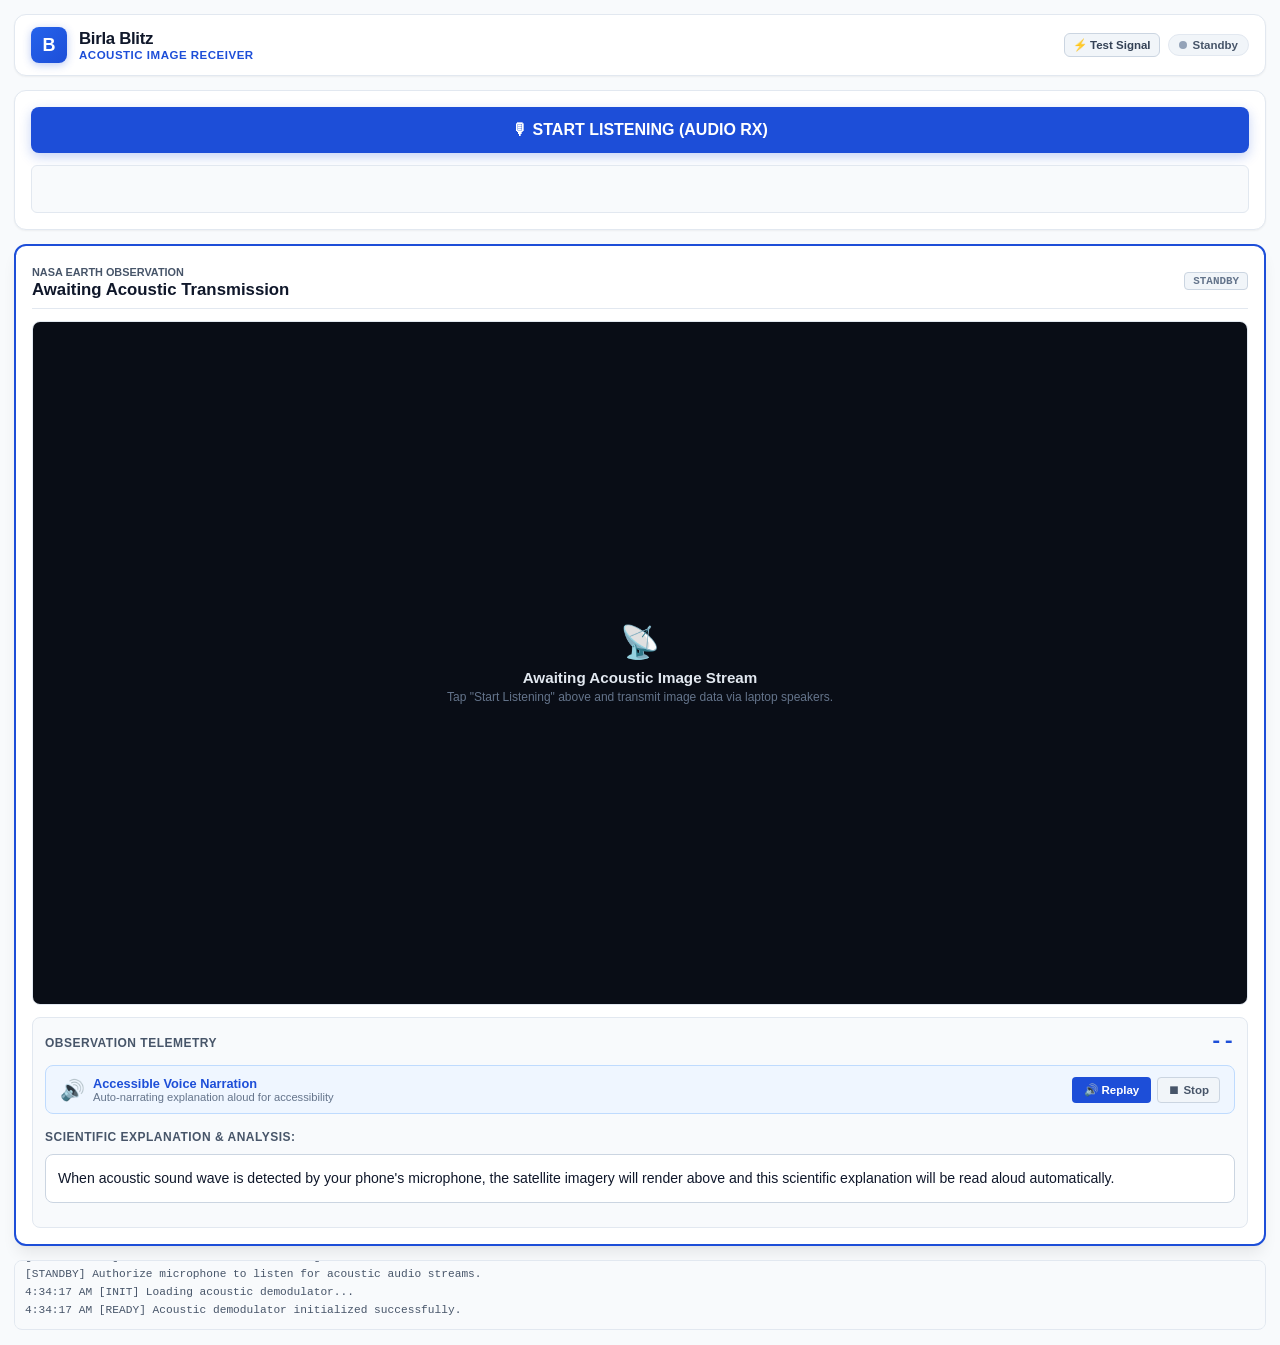
==== commit 1365a444: "feat(messenger): add direct acoustic text messenger console and mobile reception on dev branch" ====
--- a/phone.html
+++ b/phone.html
@@ -882,6 +882,17 @@
       micCtx.stroke();
     }
 
+    // Helper to safely sanitize HTML strings
+    function escapeHtml(str) {
+      if (!str) return "";
+      return String(str)
+        .replace(/&/g, "&amp;")
+        .replace(/</g, "&lt;")
+        .replace(/>/g, "&gt;")
+        .replace(/"/g, "&quot;")
+        .replace(/'/g, "&#039;");
+    }
+
     // Process decoded acoustic image stream
     function handleDecodedPayload(text) {
       lastReceivedText = text;
@@ -897,9 +908,12 @@
       if (matchedDs) {
         logTerminal(`[IMAGE RECONSTRUCTED] Rendered: ${matchedDs.title}`, true);
         triggerSecretRetraction(matchedDs);
-      } else {
+      } else if (text === "OPTICAL" || text === "CUSTOM") {
         logTerminal(`[OPTICAL RX] Non-Earth / Standard Visual Payload decoded: "${text}"`, true);
         triggerNonEarthPayload(text);
+      } else {
+        logTerminal(`[TEXT RX] Received direct acoustic text message: "${text}"`, true);
+        triggerDirectTextPayload(text);
       }
     }
 
@@ -979,6 +993,69 @@
 
       // Spoken Accessibility Narration for Non-Earth Image
       const speechText = "Acoustic signal decoded for custom payload: " + (token || 'CUSTOM') + ". Standard optical image received. Atmospheric Earth observation telemetry is not applicable.";
+      setTimeout(function() {
+        speakNarrative(speechText);
+      }, 350);
+    }
+
+    function triggerDirectTextPayload(token) {
+      currentUnlockedDataset = null;
+      currentFrameIdx = 0;
+
+      const scrubberRow = document.getElementById("scrubberRow");
+      if (scrubberRow) scrubberRow.style.display = "none";
+
+      const categoryText = "DIRECT ACOUSTIC TEXT MESSENGER • PHYSICAL SOUND";
+      if (vaultCategory) vaultCategory.textContent = categoryText;
+      if (vaultTitle) vaultTitle.textContent = "Direct Text Message Received";
+      if (vaultTag) {
+        vaultTag.textContent = "DECRYPTED OVER SOUND";
+        vaultTag.style.background = "#eff6ff";
+        vaultTag.style.color = "#1d4ed8";
+        vaultTag.style.borderColor = "#bfdbfe";
+      }
+
+      // Hide satellite image and frame label
+      if (vaultImage) vaultImage.style.display = "none";
+      if (vaultFrameLabel) vaultFrameLabel.style.display = "none";
+
+      // Show prominent text message bubble in imageryScreen
+      const standbyScreen = document.getElementById("standbyScreen");
+      if (standbyScreen) {
+        standbyScreen.style.display = "flex";
+        standbyScreen.innerHTML = `
+          <div style="font-size:2.8rem; margin-bottom:10px;">💬</div>
+          <div style="font-size:1.15rem; font-weight:800; color:#38bdf8; margin-bottom:6px;">Acoustic Text Message Received</div>
+          <div style="background:rgba(15,23,42,0.88); border:1.5px solid #38bdf8; border-radius:12px; padding:16px 20px; margin:12px 0; max-width:92%; word-break:break-word; text-align:left; box-shadow:0 6px 20px rgba(0,0,0,0.45);">
+            <div style="display:flex; justify-content:space-between; align-items:center; margin-bottom:6px;">
+              <span style="font-size:0.68rem; color:#94a3b8; font-weight:700; text-transform:uppercase; letter-spacing:0.05em;">Decrypted Payload:</span>
+              <span style="font-size:0.65rem; color:#38bdf8; font-weight:600; background:rgba(56,189,248,0.15); padding:2px 6px; border-radius:4px;">AIR-GAPPED RX</span>
+            </div>
+            <div style="font-size:1.1rem; font-weight:700; color:#ffffff; font-family:var(--font-mono); line-height:1.45;">${escapeHtml(token)}</div>
+          </div>
+          <div style="font-size:0.75rem; color:#94a3b8; max-width:320px; line-height:1.45; text-align:center;">
+            Transmitted directly through physical sound waves from laptop speaker to phone microphone. Air-gapped and 100% offline.
+          </div>
+        `;
+      }
+
+      if (vaultMetricName) vaultMetricName.textContent = "Decoded Acoustic Payload";
+      if (vaultMetricVal) vaultMetricVal.textContent = token.length + " Characters Decoded";
+
+      const narrative = "Direct acoustic message received over physical sound waves: \"" + token + "\". This message was broadcast by the laptop transmitter without an image attachment and decoded live by the phone receiver microphone.";
+      if (vaultNarrative) {
+        vaultNarrative.textContent = narrative;
+      }
+
+      if (vaultSvsLink) {
+        vaultSvsLink.style.display = "none";
+      }
+
+      const hero = document.getElementById("heroDisplay");
+      if (hero) hero.scrollIntoView({ behavior: "smooth", block: "start" });
+
+      // Spoken Accessibility Narration for Direct Message
+      const speechText = "Received acoustic text message: " + token;
       setTimeout(function() {
         speakNarrative(speechText);
       }, 350);
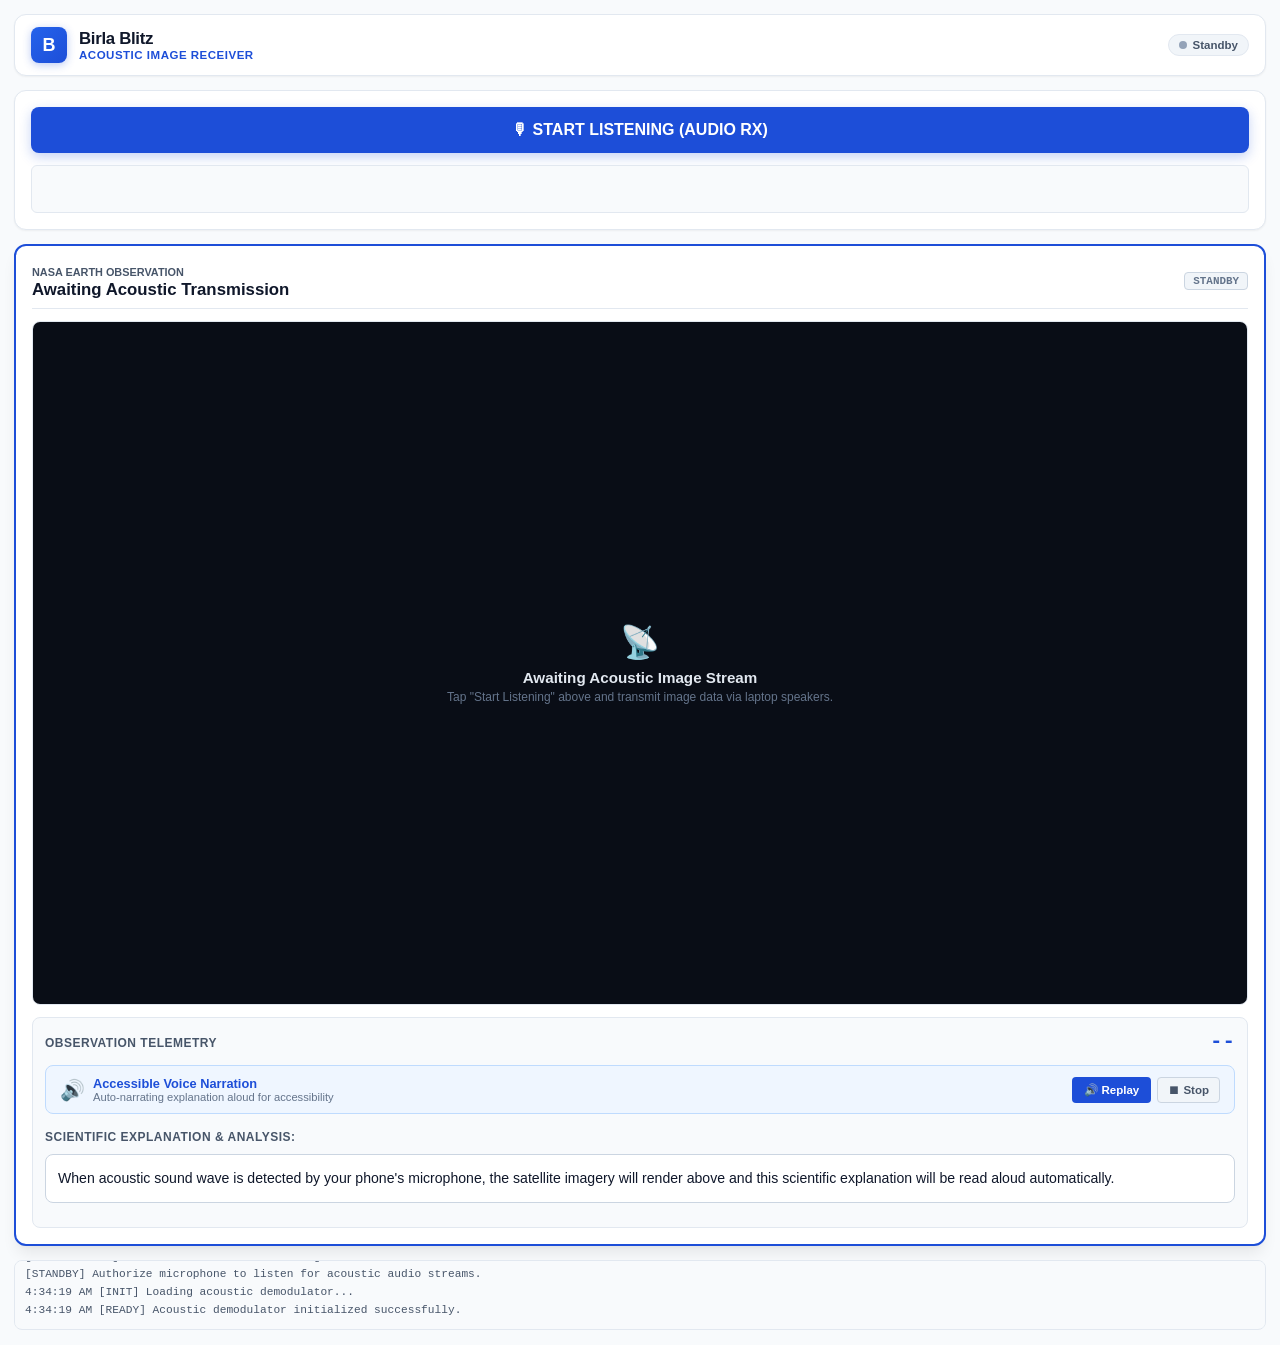
==== commit b8ea0947: "refactor(phone): remove quick preset test trigger and sync standalone APK" ====
--- a/phone.html
+++ b/phone.html
@@ -454,7 +454,6 @@
       </div>
     </div>
     <div class="header-right">
-      <button id="btnTestSimulate" type="button" style="background:#f1f5f9; border:1px solid #cbd5e1; color:#334155; border-radius:6px; padding:4px 8px; font-size:0.72rem; font-weight:700; cursor:pointer;" title="Simulate Acoustic Detection for Instant Testing">⚡ Test Signal</button>
       <div class="status-pill">
         <div id="rxStatusDot" class="status-dot"></div>
         <span id="rxStatusLabel">Standby</span>
@@ -1233,15 +1232,6 @@
         stopSpeaking();
       });
     }
-
-    // Instant test trigger button
-    const btnTestSimulate = document.getElementById("btnTestSimulate");
-    if (btnTestSimulate) {
-      btnTestSimulate.addEventListener("click", () => {
-        logTerminal("[TEST] Manually triggering acoustic payload for verification...");
-        handleDecodedPayload("TEMP");
-      });
-    }
   </script>
 </body>
 </html>
